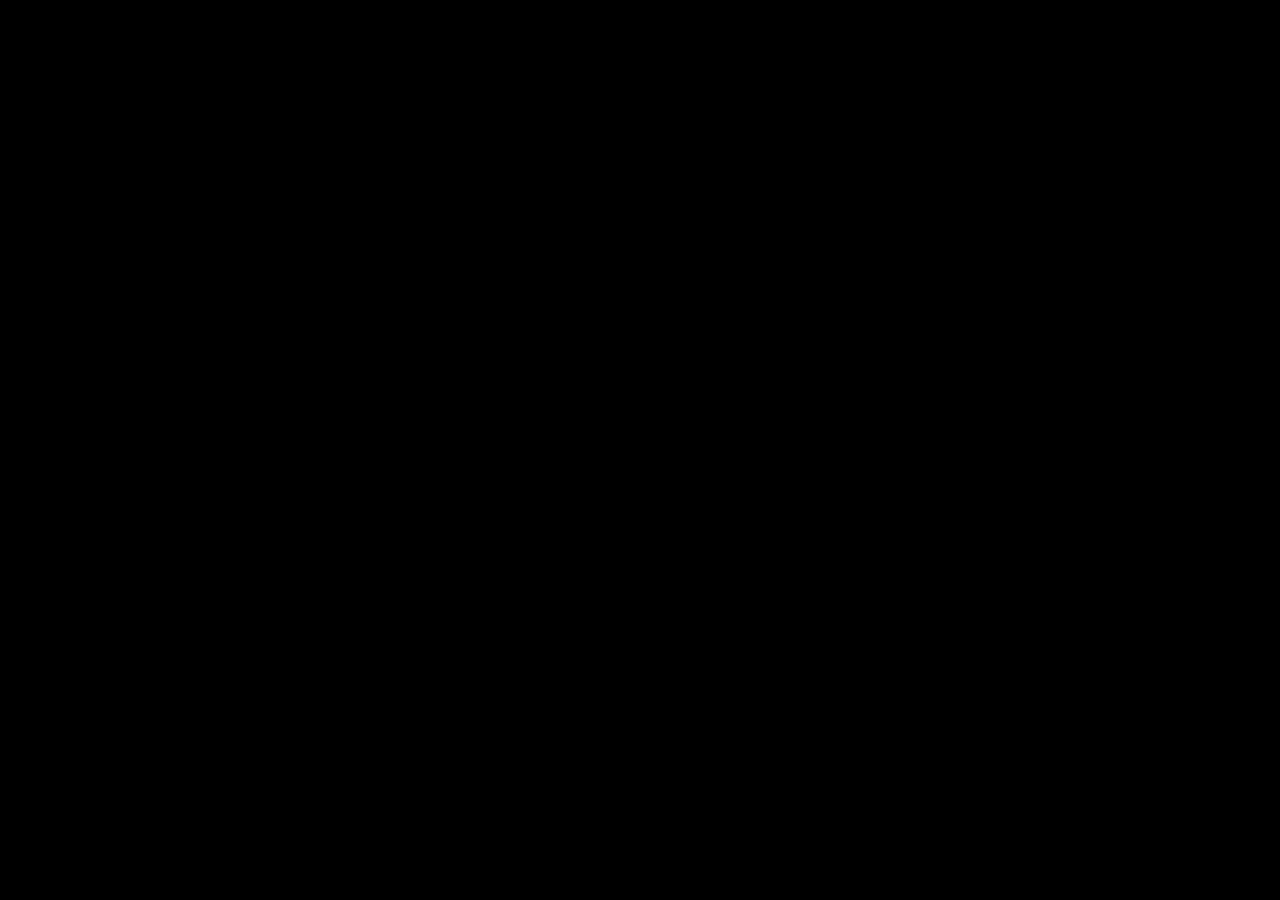
==== index.html @ 18407ee2 "Creaccion de pantallas de fin win y gameOver, creaccion de la clase Store" ====
<!DOCTYPE html>
<html lang="en">

    <head>
        <meta charset="UTF-8">
        <meta name="viewport" content="width=device-width, initial-scale=1.0">
        <meta http-equiv="X-UA-Compatible" content="ie=edge">
        <title>Our cool game</title>
        <link rel="stylesheet" href="css/style.css">
    </head>

    <body>
        <div id="gamestage"></div>
        <script src="js/lib/phaser.js"></script>
        <script src="js/lib/Mathf.js"></script>
        <script src="js/lib/Vector2.js"></script>
        <script src="js/lib/CoordUtils.js"></script>

        <script src="js/components/EventSystem.js"></script>
        <script src="js/components/BaseComponent.js"></script>
        <script src="js/components/Player.js"></script>
        <script src="js/components/Enemies.js"></script>
        <script src="js/components/HUD.js"></script>
        <script src="js/components/Collectible.js"></script>
        <script src="js/components/Store.js"></script>

        <script src="js/welcomescreen.js"></script>
        <script src="js/play.js"></script>
        <script src="js/main.js"></script>
        <script src="js/about.js"></script>
        <script src="js/configure.js"></script>
        <script src="js/instructions.js"></script>
        <script src="js/endScreen.js"></script>
    </body>
</html>
---- css/style.css ----
body{
	margin: 0;
}
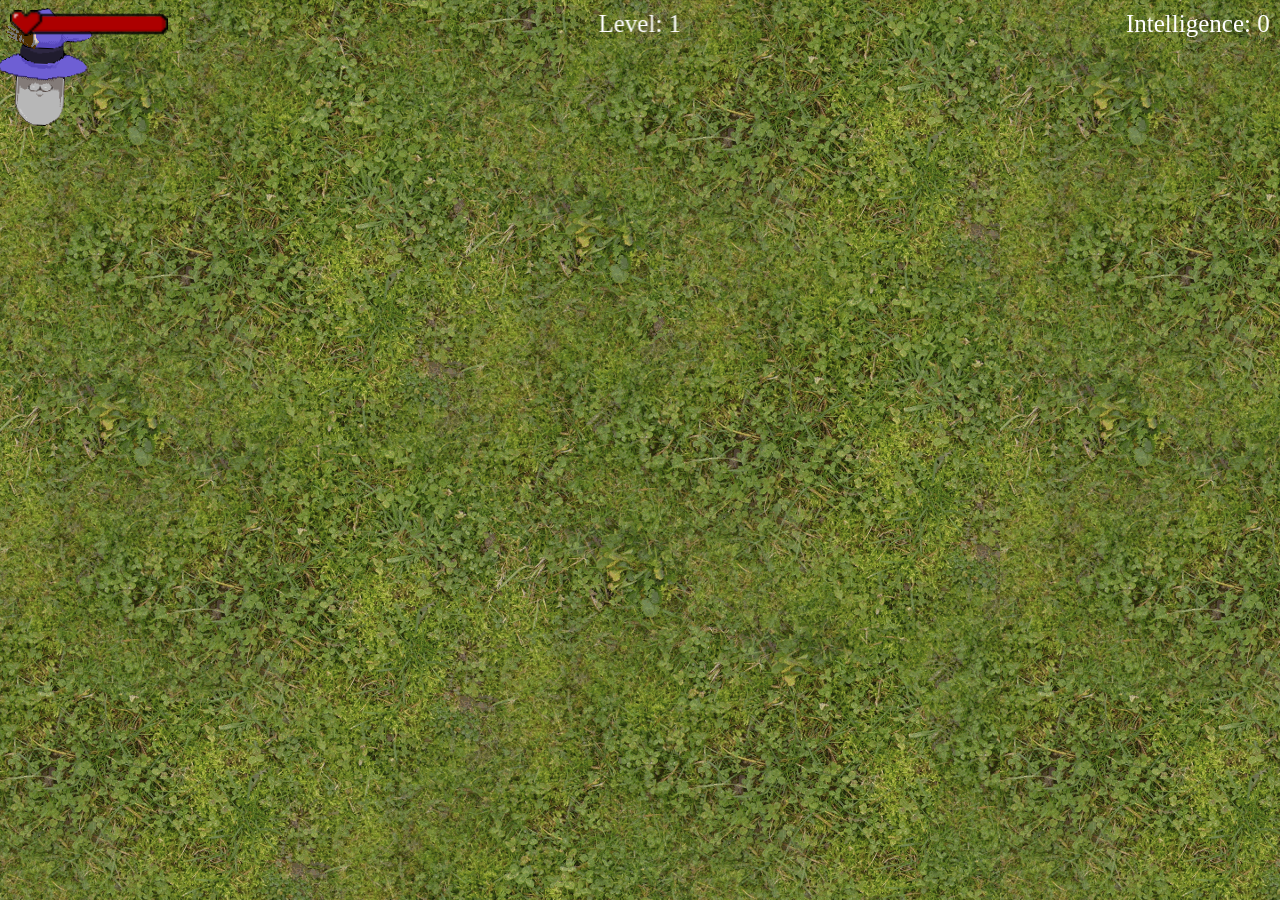
==== commit a5b2e025: "Merge branch 'Dev' into Saul" ====
--- a/index.html
+++ b/index.html
@@ -23,6 +23,8 @@
         <script src="js/components/HUD.js"></script>
         <script src="js/components/Collectible.js"></script>
         <script src="js/components/Store.js"></script>
+        <script src="js/components/SafeZone.js"></script>
+        <script src="js/components/Projectile.js"></script>
 
         <script src="js/welcomescreen.js"></script>
         <script src="js/play.js"></script>
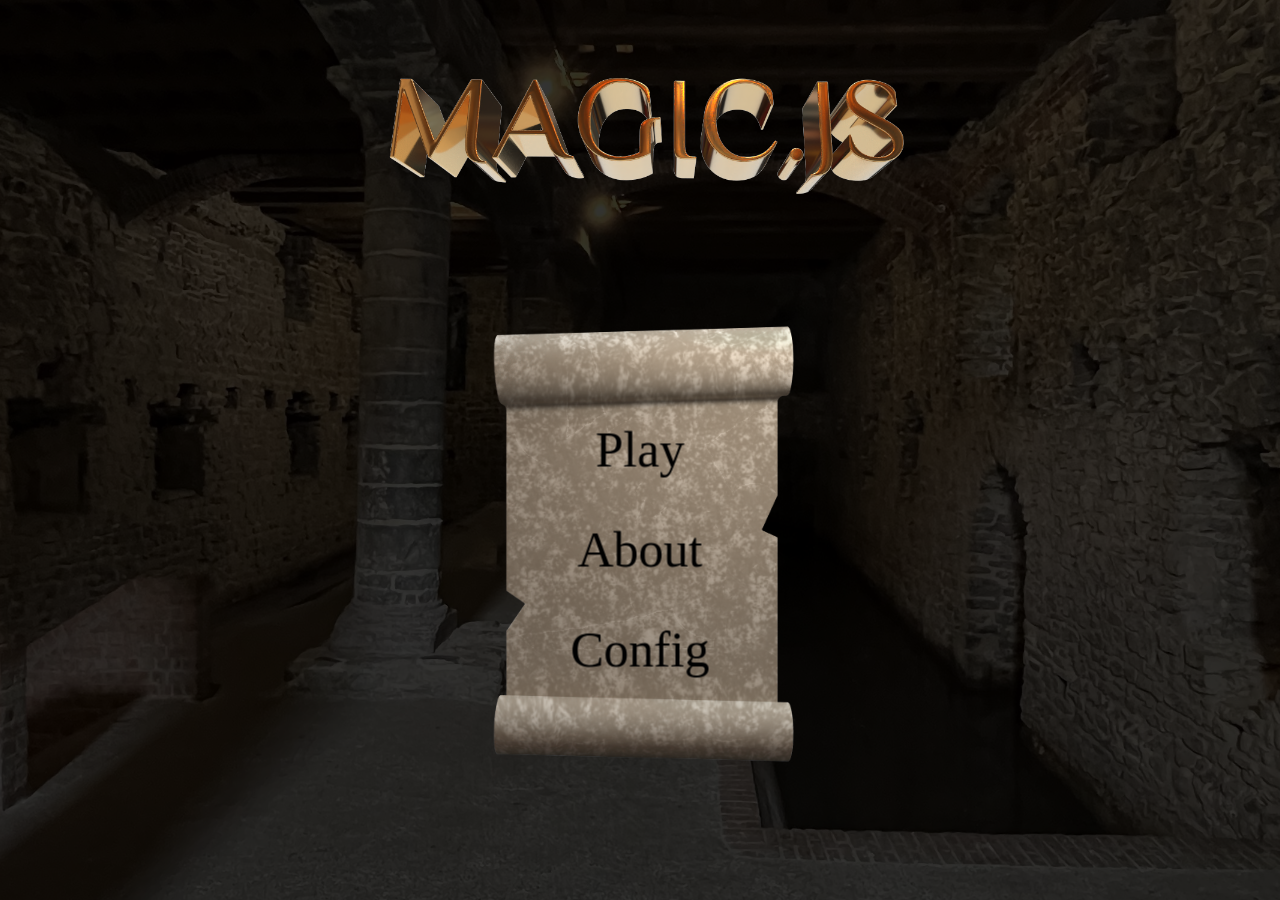
==== commit 75b15372: "END SCREENS WORK HORRAAH" ====
--- a/index.html
+++ b/index.html
@@ -15,6 +15,8 @@
         <script src="js/lib/Mathf.js"></script>
         <script src="js/lib/Vector2.js"></script>
         <script src="js/lib/CoordUtils.js"></script>
+
+        <script src="js/lib/webfontloader.js"></script>
 
         <script src="js/components/EventSystem.js"></script>
         <script src="js/components/BaseComponent.js"></script>
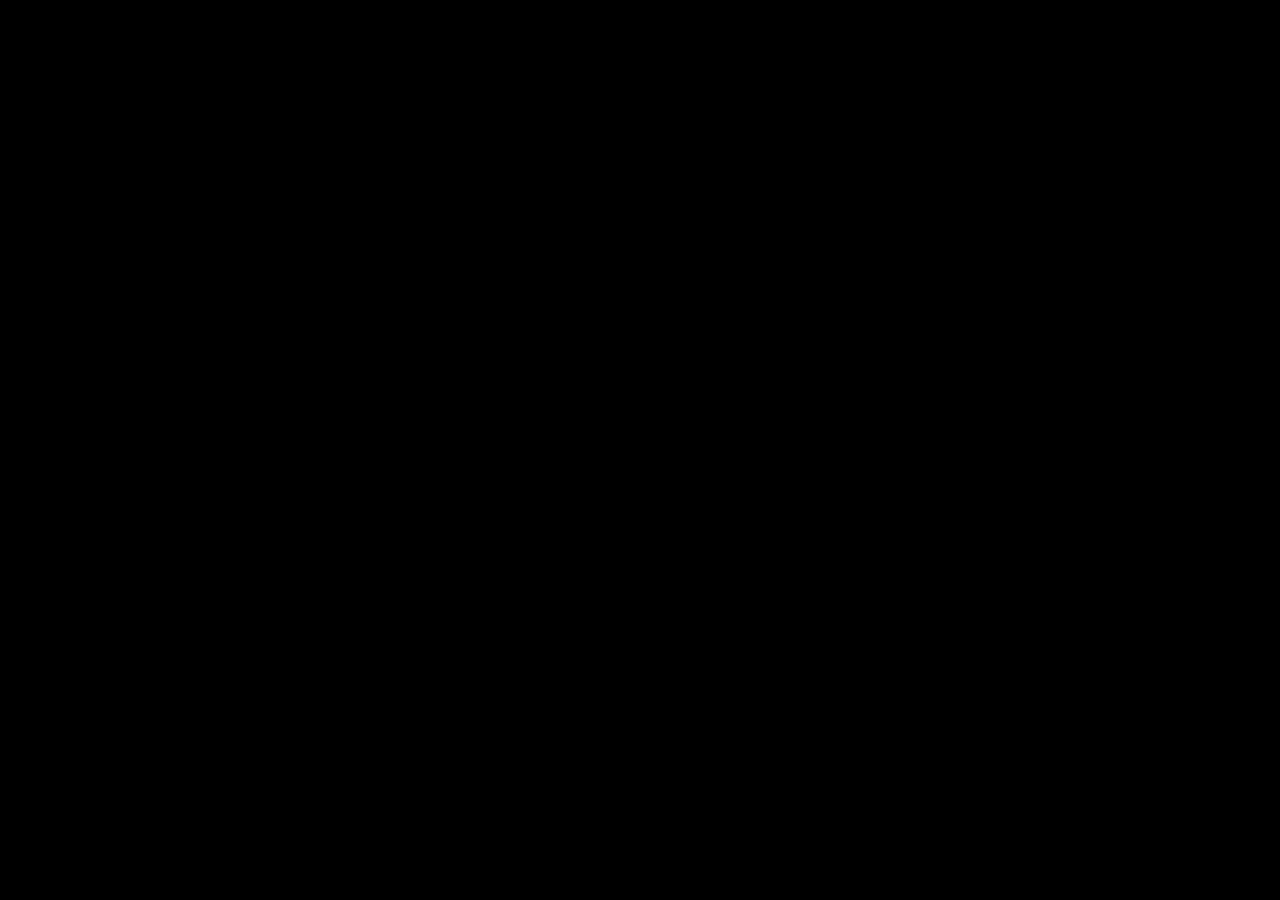
==== commit ad6fa4b3: "Finished the gameConfig and enemy spawn system" ====
--- a/index.html
+++ b/index.html
@@ -16,11 +16,10 @@
         <script src="js/lib/Vector2.js"></script>
         <script src="js/lib/CoordUtils.js"></script>
 
-        <script src="js/lib/webfontloader.js"></script>
-
         <script src="js/components/EventSystem.js"></script>
         <script src="js/components/BaseComponent.js"></script>
         <script src="js/components/Player.js"></script>
+        <script src="js/components/EnemyManager.js"></script>
         <script src="js/components/Enemies.js"></script>
         <script src="js/components/HUD.js"></script>
         <script src="js/components/Collectible.js"></script>
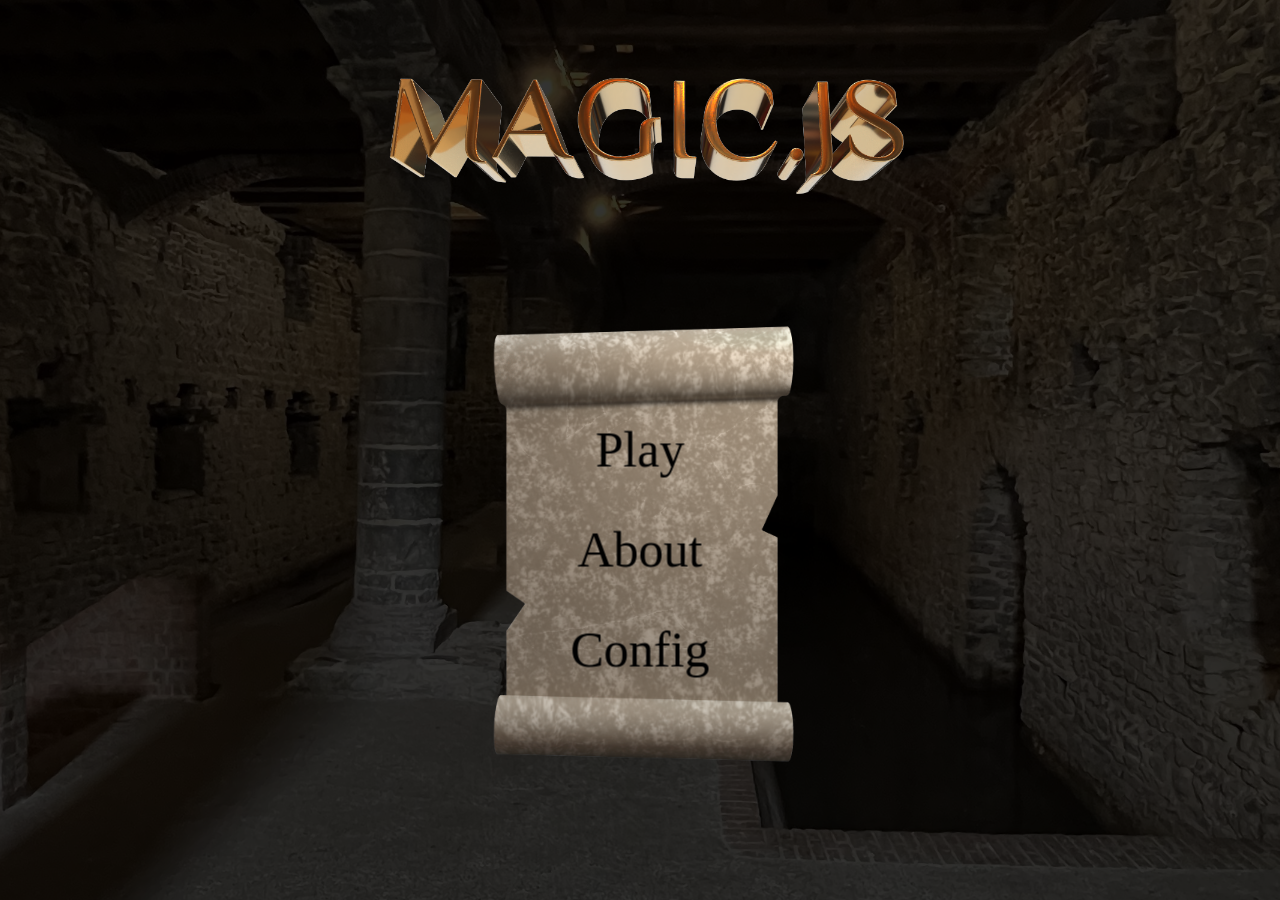
==== commit f115f1b0: "mana bar. Take me by the hand, take me to the land that I understand" ====
--- a/index.html
+++ b/index.html
@@ -5,7 +5,7 @@
         <meta charset="UTF-8">
         <meta name="viewport" content="width=device-width, initial-scale=1.0">
         <meta http-equiv="X-UA-Compatible" content="ie=edge">
-        <title>Our cool game</title>
+        <title>Magic dot JS</title>
         <link rel="stylesheet" href="css/style.css">
     </head>
 
@@ -15,6 +15,8 @@
         <script src="js/lib/Mathf.js"></script>
         <script src="js/lib/Vector2.js"></script>
         <script src="js/lib/CoordUtils.js"></script>
+
+        <script src="js/lib/webfontloader.js"></script>
 
         <script src="js/components/EventSystem.js"></script>
         <script src="js/components/BaseComponent.js"></script>
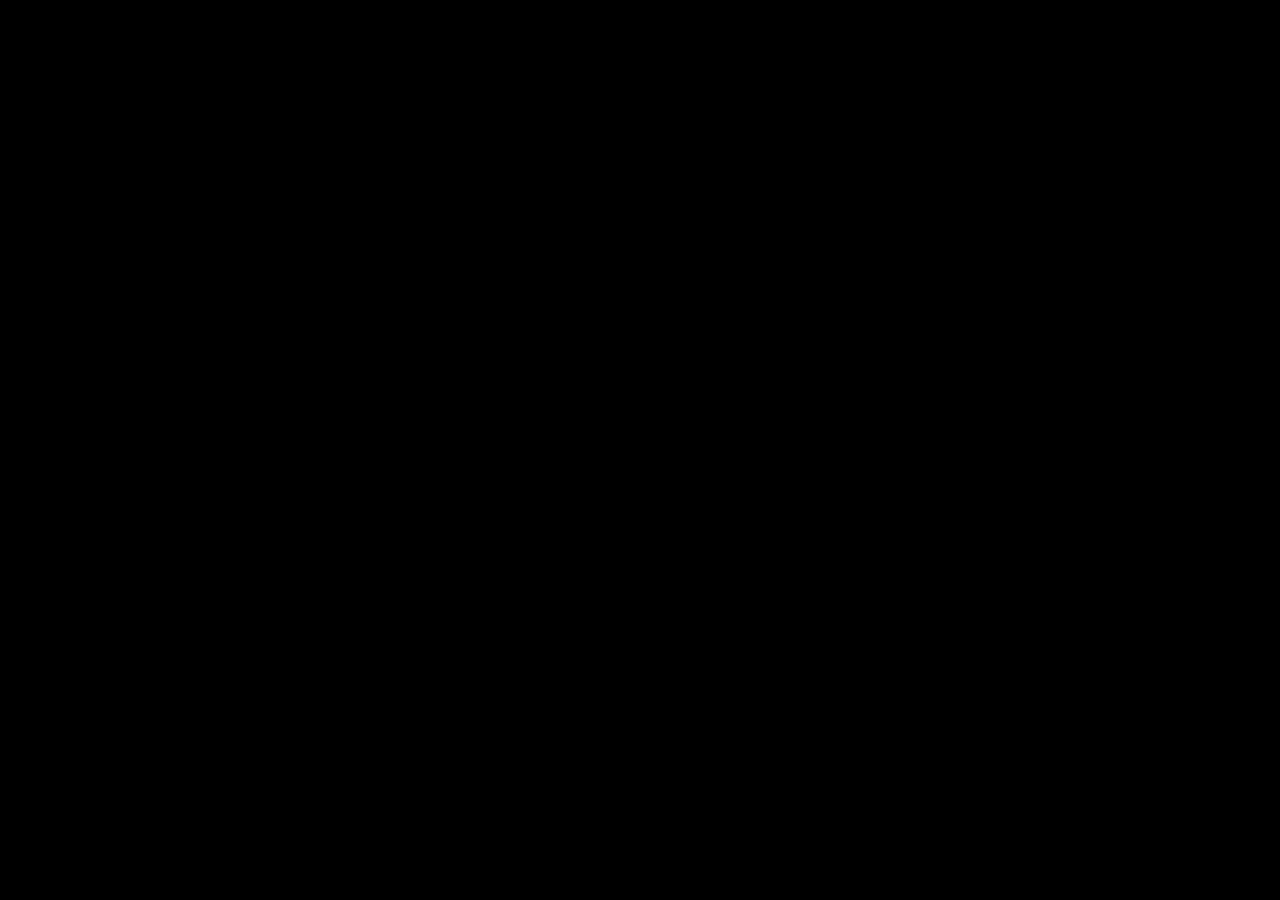
==== commit 94ffbeac: "Compilation working" ====
--- a/index.html
+++ b/index.html
@@ -11,7 +11,8 @@
 
     <body>
         <div id="gamestage"></div>
-        <script src="js/lib/phaser.js"></script>
+        <script type="text/javascript" src="js/compiled.js"></script>
+        <!-- <script src="js/lib/phaser.min.js"></script>
         <script src="js/lib/Mathf.js"></script>
         <script src="js/lib/Vector2.js"></script>
         <script src="js/lib/CoordUtils.js"></script>
@@ -35,6 +36,6 @@
         <script src="js/about.js"></script>
         <script src="js/configure.js"></script>
         <script src="js/instructions.js"></script>
-        <script src="js/endScreen.js"></script>
+        <script src="js/endScreen.js"></script> -->
     </body>
 </html>
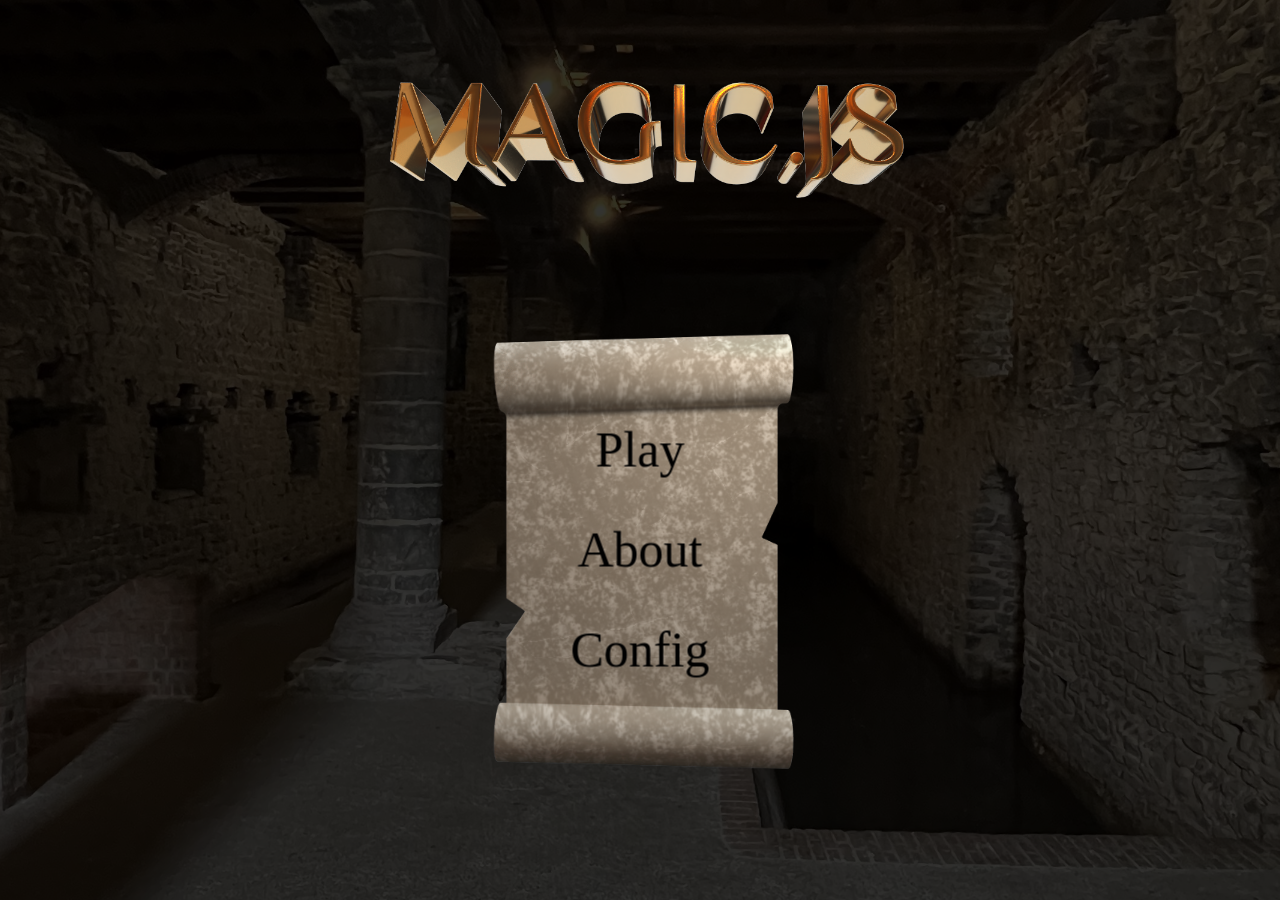
==== commit a9372525: "ITS DONE" ====
--- a/index.html
+++ b/index.html
@@ -11,8 +11,8 @@
 
     <body>
         <div id="gamestage"></div>
-        <script type="text/javascript" src="js/compiled.js"></script>
-        <!-- <script src="js/lib/phaser.min.js"></script>
+        <!-- <script type="text/javascript" src="js/compiled.js"></script> -->
+        <script src="js/lib/phaser.min.js"></script>
         <script src="js/lib/Mathf.js"></script>
         <script src="js/lib/Vector2.js"></script>
         <script src="js/lib/CoordUtils.js"></script>
@@ -36,6 +36,6 @@
         <script src="js/about.js"></script>
         <script src="js/configure.js"></script>
         <script src="js/instructions.js"></script>
-        <script src="js/endScreen.js"></script> -->
+        <script src="js/endScreen.js"></script>
     </body>
 </html>
